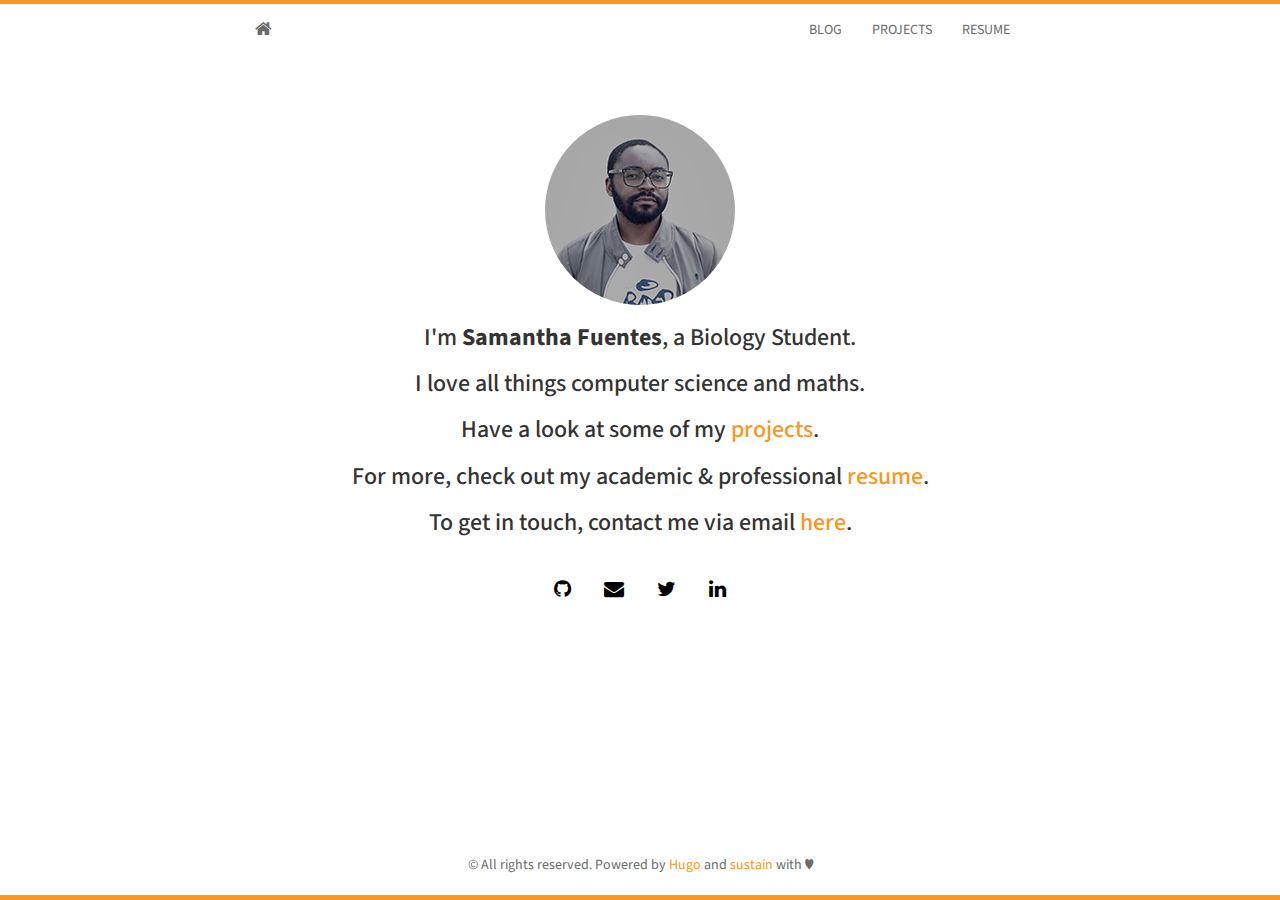
==== index.html @ da44125d "first website commit" ====
<!DOCTYPE html>
<html lang="en-US">
  <head>
    <meta charset="utf-8">
    <meta http-equiv="X-UA-Compatible" content="IE=edge">
    <meta name="viewport" content="width=device-width, initial-scale=1">
    <meta name="author" content="Samantha Fuentes" />
    
    <link rel="shortcut icon" type="image/x-icon" href="./img/favicon.ico">
    <title>Chris Turner</title>
    <meta name="generator" content="Hugo 0.79.0" />
    <link rel="stylesheet" href="https://maxcdn.bootstrapcdn.com/bootstrap/3.3.7/css/bootstrap.min.css" integrity="sha384-BVYiiSIFeK1dGmJRAkycuHAHRg32OmUcww7on3RYdg4Va+PmSTsz/K68vbdEjh4u" crossorigin="anonymous">
    <link rel="stylesheet" type="text/css" href="./css/main.css" />
    <link rel="stylesheet" type="text/css" href="https://maxcdn.bootstrapcdn.com/font-awesome/4.7.0/css/font-awesome.min.css" />
    <link rel="stylesheet" type="text/css" href="https://fonts.googleapis.com/css?family=Source+Sans+Pro:200,400,200bold,400old" />
    
    <!--[if lt IE 9]>
			<script src="https://oss.maxcdn.com/libs/html5shiv/3.7.0/html5shiv.js"></script>
			<script src="https://oss.maxcdn.com/libs/respond.js/1.4.2/respond.min.js"></script>
		<![endif]-->

    
  </head>

  <body>
    <div id="wrap">
      <nav class="navbar navbar-default">
  <div class="container">
    <div class="navbar-header">
      <a class="navbar-brand" href="./"><i class="fa fa-home"></i></a>
      <button type="button" class="navbar-toggle" data-toggle="collapse" data-target="#navbar">
        <span class="icon-bar"></span>
        <span class="icon-bar"></span>
        <span class="icon-bar"></span>
      </button>
    </div>
    <div class="navbar-collapse collapse" id="navbar">
      <ul class="nav navbar-nav navbar-right">
      
        
        <li><a href="./post/">BLOG</a></li>
        
        <li><a href="./projects/">PROJECTS</a></li>
        
        <li><a href="./resume/">RESUME</a></li>
        
      
      </ul>
    </div>
  </div>
</nav>

      <section id="about">
        <div class="container">
        <div class="avatar">
          <img class="img-circle" src="./img/profile.png" width: 250px height: 250px>
        </div>
        <h3>I'm <strong>Samantha Fuentes</strong>, a Biology Student.</h3>
        <h3>I love all things computer science and maths.</h3>
        <h3>Have a look at some of my <a href="./projects/"> projects</a>.</h3>
        <h3>For more, check out my academic &amp; professional <a href="./resume/">resume</a>.</h3>
        <h3>To get in touch, contact me via email <a href="mailto:email@example.com">here</a>.</h3>
        <div class="social">
  <ul class="social-links">
    
      <li><a href="https://github.com/username"><i class="fa fa-github"></i></a></li>
    

    
      <li><a href="mailto:email@example.com"><i class="fa fa-envelope"></i></a></li>
    

    
      <li><a href="https://twitter.com/username"><i class="fa fa-twitter"></i></a></li>
    

    
      <li><a href="https://linkedin.com/in/username"><i class="fa fa-linkedin"></i></a></li>
    
    
    

    

    

    
  </ul>
</div>

        </div>
      </section>
    </div>
    <footer>
  <div id="footer">
    <div class="container">
      <p class="text-muted">&copy; All rights reserved. Powered by <a href="https://gohugo.io/">Hugo</a> and
      <a href="http://www.github.com/nurlansu/hugo-sustain/">sustain</a> with ♥</p>
    </div>
  </div>
</footer>
<div class="footer"></div>


<script src="https://ajax.googleapis.com/ajax/libs/jquery/1.11.3/jquery.min.js"></script>

<script src="https://maxcdn.bootstrapcdn.com/bootstrap/3.3.7/js/bootstrap.min.js" integrity="sha384-Tc5IQib027qvyjSMfHjOMaLkfuWVxZxUPnCJA7l2mCWNIpG9mGCD8wGNIcPD7Txa" crossorigin="anonymous"></script>
<script src="./js/docs.min.js"></script>
<script src="./js/main.js"></script>

<script src="./js/ie10-viewport-bug-workaround.js"></script>


  </body>
</html>
---- css/main.css ----
/* Main page with stikky-footer */
html, body {
  height: 100%;
  background-color: #fff;
  font-family: 'Source Sans Pro', sans-serif;
  /* The html and body elements cannot have any padding or margin. */
  border-top: 2px solid #f8971f;
}

/* Wrapper for page content to push down footer */
#wrap {
  padding-bottom: 50px;	
  min-height: 100%;
  height: auto;
  /* Negative indent footer by its height */
  margin: 0 auto -65px;
  /* Pad bottom by footer height */
  /*padding: 0 0 60px;*/
}

/* Navbar */
.navbar-static-top {
  margin-bottom: 10px;
}
.navbar-default {
  background-color: #ffffff;
  border-color: #ffffff;
}
.navbar-default .navbar-brand {
  color: #6b6b6b;
}
.navbar-default .navbar-brand:hover, .navbar-default .navbar-brand:focus {
  color: #6b6b6b;
}
.navbar-default .navbar-text {
  color: #6b6b6b;
}
.navbar-default .navbar-nav > li > a {
  color: #6b6b6b;
}
.navbar-default .navbar-nav > li > a:hover, .navbar-default .navbar-nav > li > a:focus {
  color: #6b6b6b;
}
.navbar-default .navbar-nav > .active > a, .navbar-default .navbar-nav > .active > a:hover, .navbar-default .navbar-nav > .active > a:focus {
  color: #6b6b6b;
  background-color: #ffffff;
}
.navbar-default .navbar-nav > .open > a, .navbar-default .navbar-nav > .open > a:hover, .navbar-default .navbar-nav > .open > a:focus {
  color: #6b6b6b;
  background-color: #ffffff;
}
.navbar-default .navbar-toggle {
  border-color: #ffffff;
}
.navbar-default .navbar-toggle:hover, .navbar-default .navbar-toggle:focus {
  background-color: #ffffff;
}
.navbar-default .navbar-toggle .icon-bar {
  background-color: #6b6b6b;
}
.navbar-default .navbar-collapse,
.navbar-default .navbar-form {
  border-color: #6b6b6b;
}
.navbar-default .navbar-link {
  color: #6b6b6b;
}
.navbar-default .navbar-link:hover {
  color: #6b6b6b;
}
@media (max-width: 767px) {
  .navbar-default .navbar-nav .open .dropdown-menu > li > a {
    color: #6b6b6b;
  }
  .navbar-default .navbar-nav .open .dropdown-menu > li > a:hover, .navbar-default .navbar-nav .open .dropdown-menu > li > a:focus {
    color: #6b6b6b;
  }
  .navbar-default .navbar-nav .open .dropdown-menu > .active > a, .navbar-default .navbar-nav .open .dropdown-menu > .active > a:hover, .navbar-default .navbar-nav .open .dropdown-menu > .active > a:focus {
    color: #6b6b6b;
    background-color: #ffffff;
  }
}

/* Custom page CSS */
.container {
  width: auto;
  max-width: 800px;
  text-align: center;
}
.container .text-muted {
  margin: 20px 0;
}
.container a {
  color: #f8971f;
}
.container a:hover {
  color: #bf5700;
}
.container p img, .img-responsive {
  display: block;
  height: auto;
  margin: 2rem auto;
  max-width: 100%;
}
.panel-default h4 {
  text-align: left;
  line-height: 24px;
  font-size: 22px;
}
.panel-default h5 {
  text-align: left;
  line-height: 30px;
  font-size: 18px;
}
.panel-default h6 {
  font-size: 15px;
}
.panel-default h4 a, h5 a {
  color: #f8971f;
}
.panel-default h4 a:hover, h5 a:hover {
  color: #bf5700;
}
.panel{
  border-style: none;
}
.panel-body {
  padding-top: -10px;
  text-align: left;
}
.social-links {
  display: block;
  margin: 0 auto;
  margin-top: 40px;
  padding: 0px;
  width: 100%;
  text-align: center;
  animation: fade 1s ease 1s both;
}
.social-links li {
  display: inline-block;
  padding: 5px;
  padding-top: 0;
  text-align: center;
}
.social-links li a {
  font-size: 20px;
  color: #000;
  padding: 10px;
  padding-bottom: 4px;
  transition: all .4s ease;
}
.social-links li a:hover {
  color: #000;
}
.avatar {
  padding-top: 5%;
}
.blog-post{
  padding-top: 15px;
}
.blog-title{
  padding-top: 2px;
}
.label {
  display: inline-block;
  margin-bottom: 5px;
}
.related-posts h4 {
  text-align: center;
}
.page-not-found {
  padding-top: 20%;
}
.disqus {
  padding-bottom: 15px;
}
.blogpost{
  text-align: left;
  line-height: 30px;
  font-size: 18px;
}

/* Footer  */
.footer {
  text-decoration: none !important;
}
.text-muted {
	color: #6b6b6b;
}
div.footer{
  border-bottom: 5px solid #f8971f;;
}
/* Set the fixed height of the footer here */
/*.footer {
  height: 50px;
  padding-bottom: 15px;
  
}*/
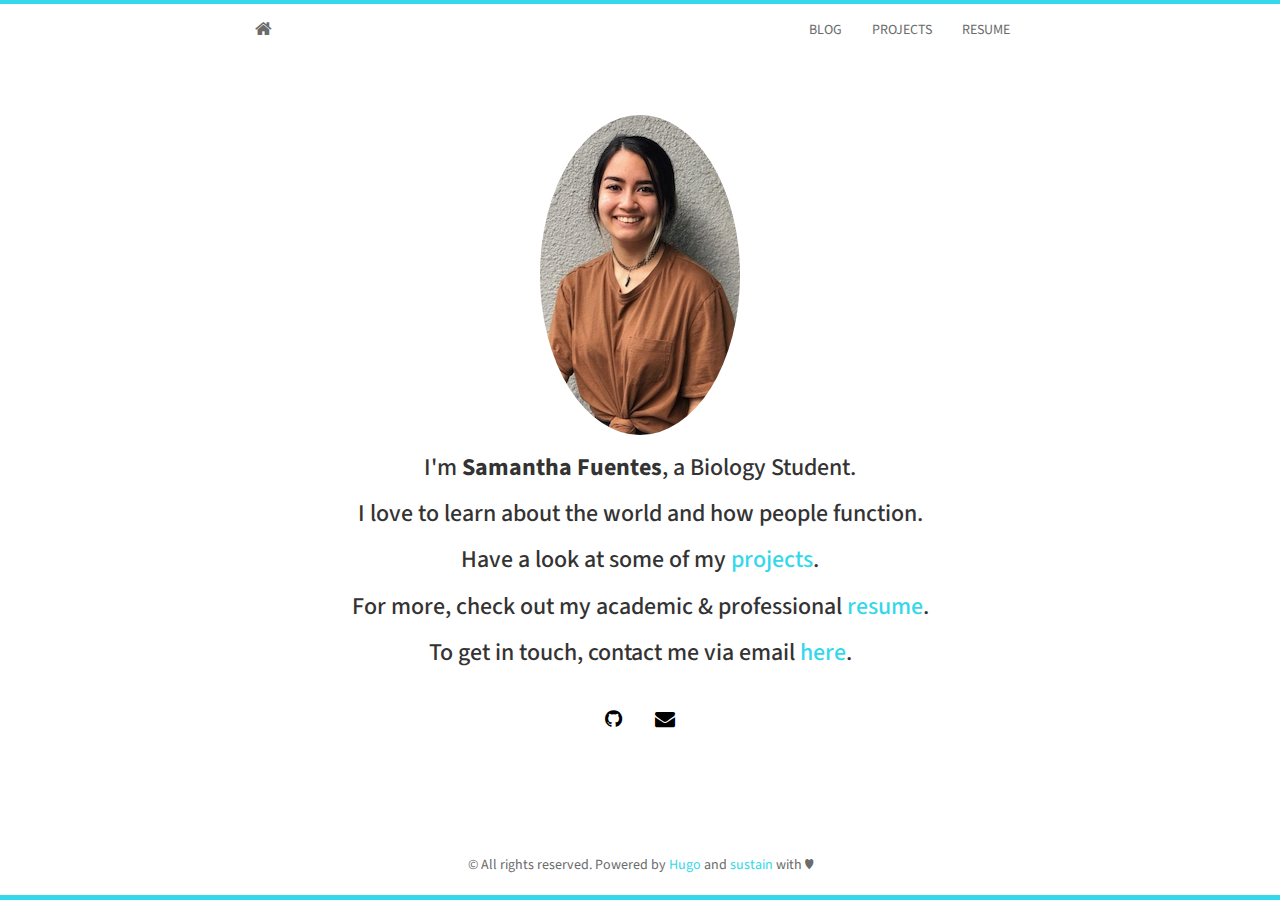
==== commit e8a566da: "some message" ====
--- a/index.html
+++ b/index.html
@@ -7,7 +7,7 @@
     <meta name="author" content="Samantha Fuentes" />
     
     <link rel="shortcut icon" type="image/x-icon" href="./img/favicon.ico">
-    <title>Chris Turner</title>
+    <title>Project 3</title>
     <meta name="generator" content="Hugo 0.79.0" />
     <link rel="stylesheet" href="https://maxcdn.bootstrapcdn.com/bootstrap/3.3.7/css/bootstrap.min.css" integrity="sha384-BVYiiSIFeK1dGmJRAkycuHAHRg32OmUcww7on3RYdg4Va+PmSTsz/K68vbdEjh4u" crossorigin="anonymous">
     <link rel="stylesheet" type="text/css" href="./css/main.css" />
@@ -53,29 +53,25 @@
       <section id="about">
         <div class="container">
         <div class="avatar">
-          <img class="img-circle" src="./img/profile.png" width: 250px height: 250px>
+          <img class="img-circle" src="./img/profileimage.jpg" width: 250px height: 250px>
         </div>
         <h3>I'm <strong>Samantha Fuentes</strong>, a Biology Student.</h3>
-        <h3>I love all things computer science and maths.</h3>
+        <h3>I love to learn about the world and how people function.</h3>
         <h3>Have a look at some of my <a href="./projects/"> projects</a>.</h3>
         <h3>For more, check out my academic &amp; professional <a href="./resume/">resume</a>.</h3>
-        <h3>To get in touch, contact me via email <a href="mailto:email@example.com">here</a>.</h3>
+        <h3>To get in touch, contact me via email <a href="mailto:samanthanicole328@gmail.com">here</a>.</h3>
         <div class="social">
   <ul class="social-links">
     
-      <li><a href="https://github.com/username"><i class="fa fa-github"></i></a></li>
+      <li><a href="https://github.com/sam3465"><i class="fa fa-github"></i></a></li>
     
 
     
-      <li><a href="mailto:email@example.com"><i class="fa fa-envelope"></i></a></li>
+      <li><a href="mailto:samanthanicole328@gmail.com"><i class="fa fa-envelope"></i></a></li>
     
 
     
-      <li><a href="https://twitter.com/username"><i class="fa fa-twitter"></i></a></li>
-    
 
-    
-      <li><a href="https://linkedin.com/in/username"><i class="fa fa-linkedin"></i></a></li>
     
     
     
--- a/css/main.css
+++ b/css/main.css
@@ -4,7 +4,7 @@
   background-color: #fff;
   font-family: 'Source Sans Pro', sans-serif;
   /* The html and body elements cannot have any padding or margin. */
-  border-top: 2px solid #f8971f;
+  border-top: 2px solid #34d8eb;
 }
 
 /* Wrapper for page content to push down footer */
@@ -91,7 +91,7 @@
   margin: 20px 0;
 }
 .container a {
-  color: #f8971f;
+  color: #34d8eb;
 }
 .container a:hover {
   color: #bf5700;
@@ -116,7 +116,7 @@
   font-size: 15px;
 }
 .panel-default h4 a, h5 a {
-  color: #f8971f;
+  color: #34d8eb;
 }
 .panel-default h4 a:hover, h5 a:hover {
   color: #bf5700;
@@ -189,7 +189,7 @@
 	color: #6b6b6b;
 }
 div.footer{
-  border-bottom: 5px solid #f8971f;;
+  border-bottom: 5px solid #34d8eb;;
 }
 /* Set the fixed height of the footer here */
 /*.footer {
